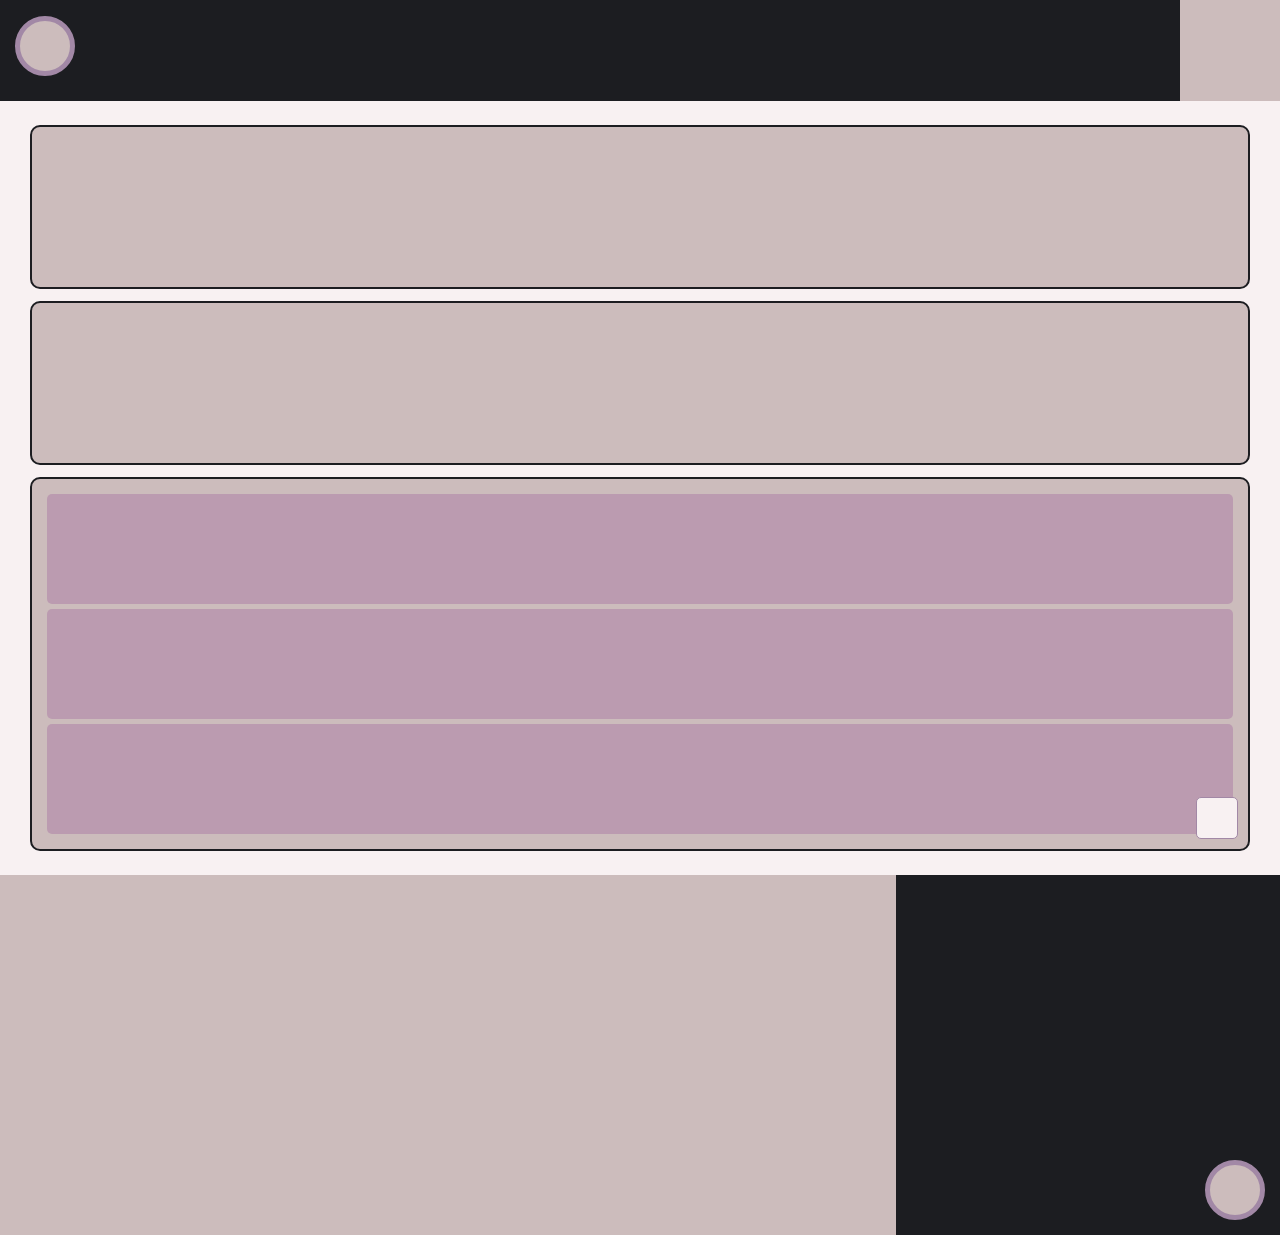
==== Correction Design/index.html @ 4ce88cb2 "Ajout de la correction des design" ====
<!DOCTYPE html>
<html lang="fr">
<head>
  <meta charset="UTF-8">
  <meta http-equiv="X-UA-Compatible" content="IE=edge">
  <meta name="viewport" content="width=device-width, initial-scale=1.0">
  <link rel="stylesheet" href="style.css">
  <title>Correction Design</title>
</head>
<body>
  <header>
    <div class="circle"></div>
    <div class="green-square"></div>
  </header>
  <div class="contenu">
    <article class="vignette"></article>
    <article class="vignette"></article>
    <article class="vignette">
      <div class="sous-vignette"></div>
      <div class="sous-vignette"></div>
      <div class="sous-vignette"></div>
      <div class="square"></div>
    </article>
  </div>
  <footer>
    <div class="green-square"></div>
    <div class="circle"></div>
  </footer>
</body>
</html>
---- Correction Design/style.css ----
body,
html {
  /* On supprime les marges */
  margin: 0;
  padding: 0;
}

header {
  /*
  On définie une couleur de fond grâce à la propriété
  "background-color"
  */
  background-color: #1c1d21;

  /*
  On définie une hauteur minimum pour notre header
  */
  min-height: 100px;

  /* Afin d'éviter que le header se décolle de notre
  page à cause des marges du cercle, nous définissons
  un padding top à 1 */
  padding-top: 1px;

  position: relative;
}

.contenu {
  /* La couleur de fond */
  background-color: #f8f1f2;

  /* Une hauteur minimum */
  min-height: 60vh;

  /* ajout d'une marge intérieur en haut
  pour que mon contenu reste collé à mon
  header */
  padding-top: 12px;
  padding-bottom: 12px;
}

footer {
  /* la couleur de fond */
  background-color: #1c1d21;

  /* une hauteur minimum */
  min-height: 40vh;

  /* On place le footer en relative pour que
  les block absolute à l'intérieur du footer
  se place par rapport au footer */
  position: relative;
}

.vignette {
  /* Couleur de fond */
  background-color: #ccbcbc;

  /* Ajout d'une bordure */
  border: 2px solid #1c1d21;

  /* Arrondissement des coins */
  border-radius: 10px;

  /* ajout de marge é xtérieurs */
  margin: 12px 30px;

  /* ajout de marge intérieur */
  padding: 10px;

  /* une hauteur minimum */
  min-height: 140px;

  /* on ajoute la position relative pour que les
  block absolue se place par rapport à la vignette */
  position: relative;
}

.circle {
  /* ajout d'une couleur de fond */
  background-color: #ccbcbc;

  /* on fix la largeur et la hauteur*/
  width: 50px;
  height: 50px;

  /* pour faire l'arrondie nous arrondissant les
  angles à fond ! */
  border-radius: 100%;

  /* ajout d'une bordure */
  border: 5px solid #a288a6;
}

/* On personalise le cercle uniquement à l'intérieur
du header ! */
header .circle {
  /* On ajoutes de marges éxtérieurs */
  margin-top: 15px;
  margin-left: 15px;
}

/* On personalise le cercle uniquement à l'intérieur du
footer ! */
footer .circle {
  /* On utilise la position absolute */
  position: absolute;
  /* On place le cercle en bas à droite */
  bottom: 15px;
  right: 15px;
}

.sous-vignette {
  /* la couleur de fond */
  background-color: #bb9bb0;

  /* la hauteur minimum */
  min-height: 100px;

  /* arrondissement des coins */
  border-radius: 5px;

  /* marges éxtérieur */
  margin: 5px;

  /* marges intérieur */
  padding: 5px;
}

.square {
  /* couleur de fond */
  background-color: #f8f1f2;

  /* ajout d'une bordure */
  border: 1px solid #a288a6;

  /* ajout d'une hauteur et largeur */
  width: 40px;
  height: 40px;

  /* ajout d'un arrondissement de bord */
  border-radius: 5px;
}

/* On ajoute un régle pour les "square" à l'intérieur
des vignettes */
.vignette .square {
  /* on positionne le carret en bas à droite */
  position: absolute;
  bottom: 10px;
  right: 10px;
}

.green-square {
  /* coouleur de fond */
  background-color: #ccbcbc;

  /* Ajout d'une taille minimum */
  min-width: 60px;
  min-height: 60px;
}

header .green-square {
  height: 100%;
  width: 100px;
  position: absolute;
  top: 0;
  right: 0;
}

footer .green-square {
  position: absolute;
  height: 100%;
  width: 70%;
}
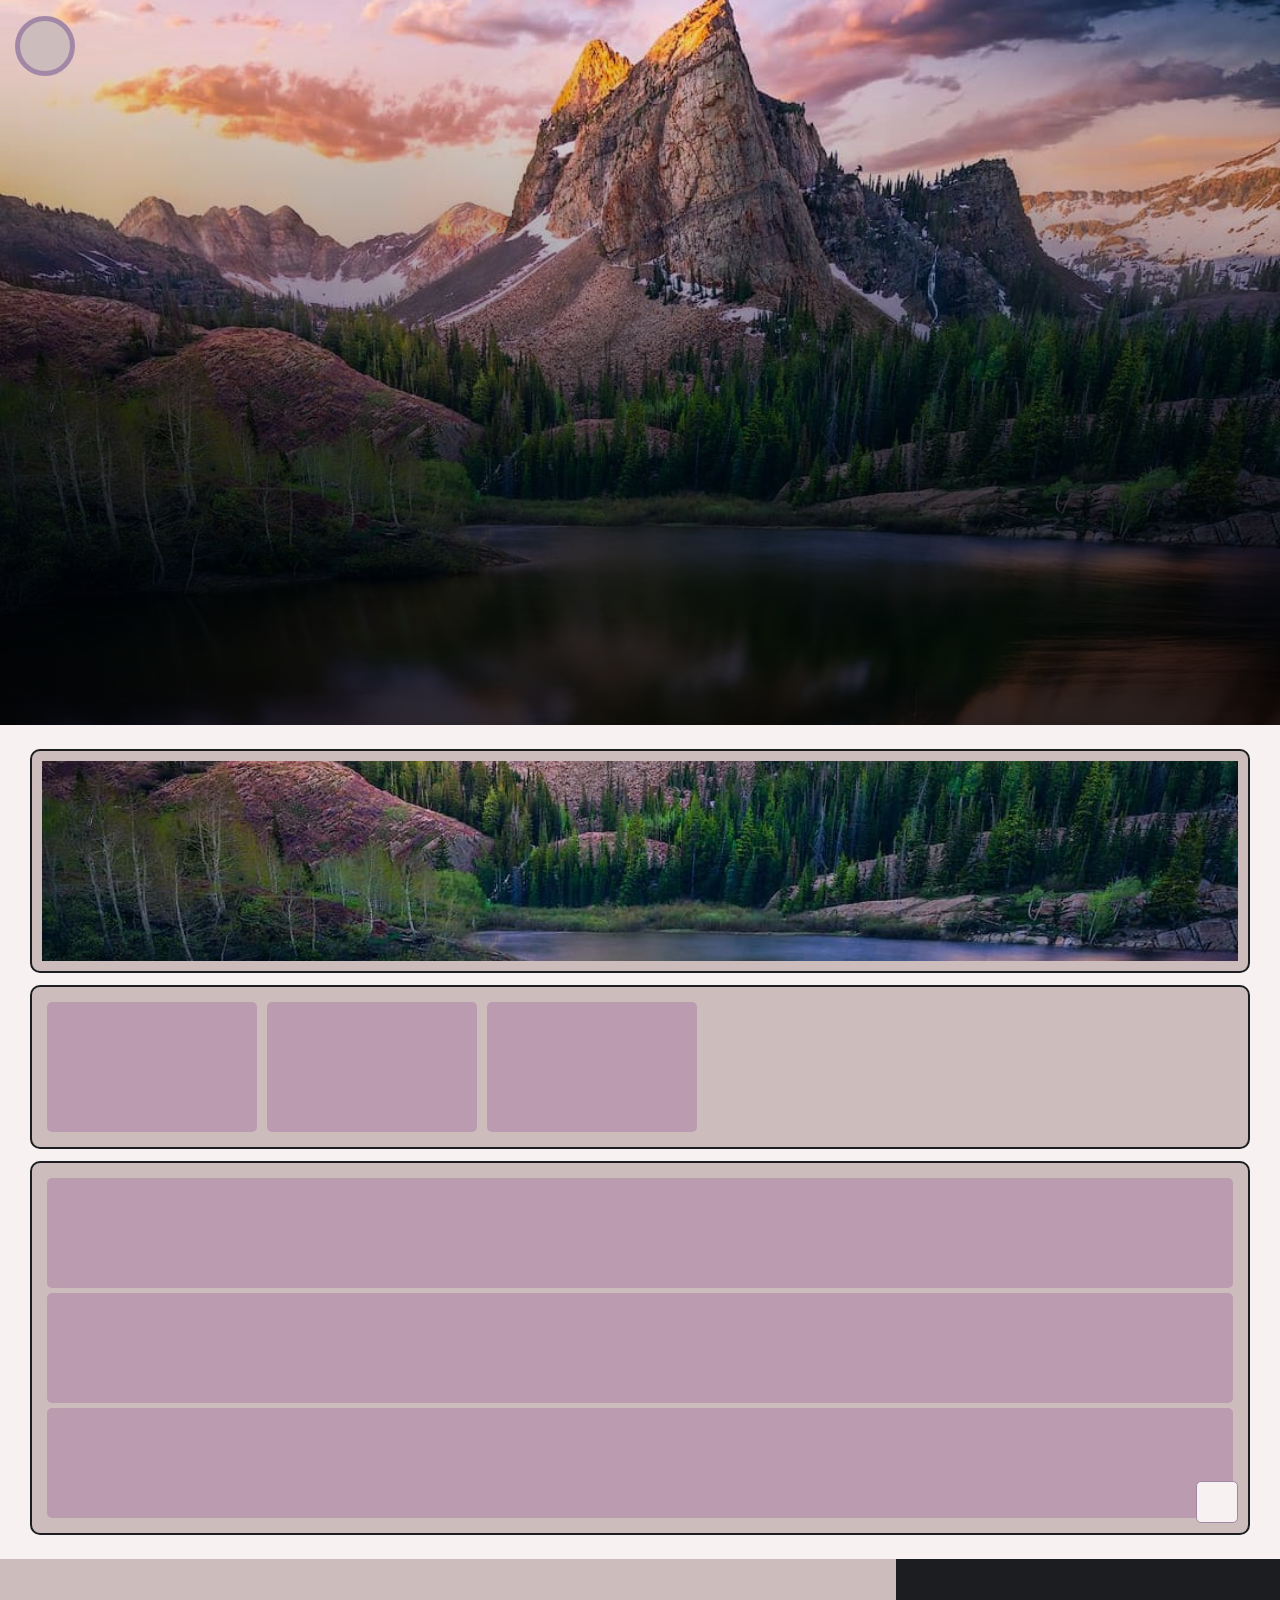
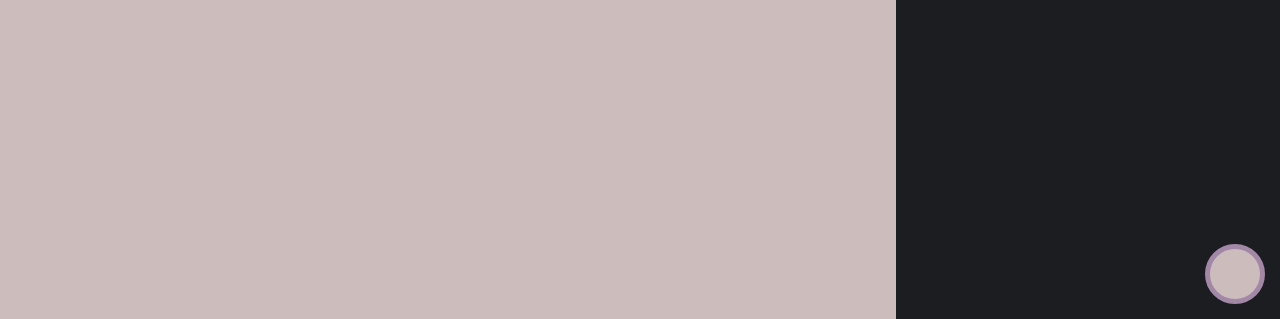
==== commit edad12a9: "Correction Reseaux social" ====
--- a/Correction Design/index.html
+++ b/Correction Design/index.html
@@ -5,16 +5,26 @@
   <meta http-equiv="X-UA-Compatible" content="IE=edge">
   <meta name="viewport" content="width=device-width, initial-scale=1.0">
   <link rel="stylesheet" href="style.css">
+  <link rel="stylesheet" href="https://cdnjs.cloudflare.com/ajax/libs/font-awesome/6.0.0-beta3/css/all.min.css" integrity="sha512-Fo3rlrZj/k7ujTnHg4CGR2D7kSs0v4LLanw2qksYuRlEzO+tcaEPQogQ0KaoGN26/zrn20ImR1DfuLWnOo7aBA==" crossorigin="anonymous" referrerpolicy="no-referrer" />
   <title>Correction Design</title>
 </head>
 <body>
   <header>
     <div class="circle"></div>
-    <div class="green-square"></div>
   </header>
   <div class="contenu">
-    <article class="vignette"></article>
-    <article class="vignette"></article>
+    <article class="vignette">
+      <div class="image">
+        <i class="fas fa-home"></i>
+        
+        <img src="images/paysage.jpg" alt="Paysage">
+      </div>
+    </article>
+    <article class="vignette second">
+      <div class="sous-vignette"></div>
+      <div class="sous-vignette large"></div>
+      <div class="sous-vignette"></div>
+    </article>
     <article class="vignette">
       <div class="sous-vignette"></div>
       <div class="sous-vignette"></div>
--- a/Correction Design/style.css
+++ b/Correction Design/style.css
@@ -7,15 +7,9 @@
 
 header {
   /*
-  On définie une couleur de fond grâce à la propriété
-  "background-color"
-  */
-  background-color: #1c1d21;
-
-  /*
   On définie une hauteur minimum pour notre header
   */
-  min-height: 100px;
+  min-height: 724px;
 
   /* Afin d'éviter que le header se décolle de notre
   page à cause des marges du cercle, nous définissons
@@ -23,6 +17,27 @@
   padding-top: 1px;
 
   position: relative;
+
+  /* Ajout d'une image de fond. Nous pouvons
+  aussi utiliser "linear-gradient" pour faire des
+  dégrader de couleur */
+  background-image: linear-gradient(to top, rgba(0, 0, 0, 1), rgba(0, 0, 0, 0)),
+    url("images/paysage.jpg");
+
+  /* Permet de maitriser la répétion de notre background
+  image */
+  background-repeat: repeat;
+  background-repeat: no-repeat;
+
+  /* permet de définir la position de notre image de fond */
+  background-position: center;
+
+  /* permet de définir la taille de notre image de fond
+  à l'intérieur de notre header (sensiblement la même
+  chose que le object-fit) */
+  background-size: cover;
+
+  background-attachment: fixed;
 }
 
 .contenu {
@@ -173,3 +188,42 @@
   height: 100%;
   width: 70%;
 }
+
+.image {
+  width: 100%;
+  height: 200px;
+
+  /* Permet de dissimuler tout ce qui sort du block */
+  overflow: hidden;
+}
+
+.image img {
+  width: 100%;
+  height: 100%;
+  /* object-fit permet de définir comment un image
+  doit être remplie dans son block.
+  1. fill: L'image sera déformé pour remplir complétement
+  le block
+  2. contain: L'image respéctera son ratio et se redimensionnera
+  pour être contenu dans son block
+  3. cover: L'image remplira le block sans se redimensionné
+  */
+  object-fit: cover;
+}
+
+.second {
+  /* Ma seconde vignette utilise un positionement "flexible"
+  pour ces enfant */
+  display: flex;
+
+  /* Nous pouvons determiné le comportement des enfants
+  qui dépace du block */
+  flex-wrap: wrap;
+
+  /* Nous pouvons facilement centrer les boites */
+  justify-content: flex-start;
+}
+
+.second .sous-vignette {
+  min-width: 200px;
+}
